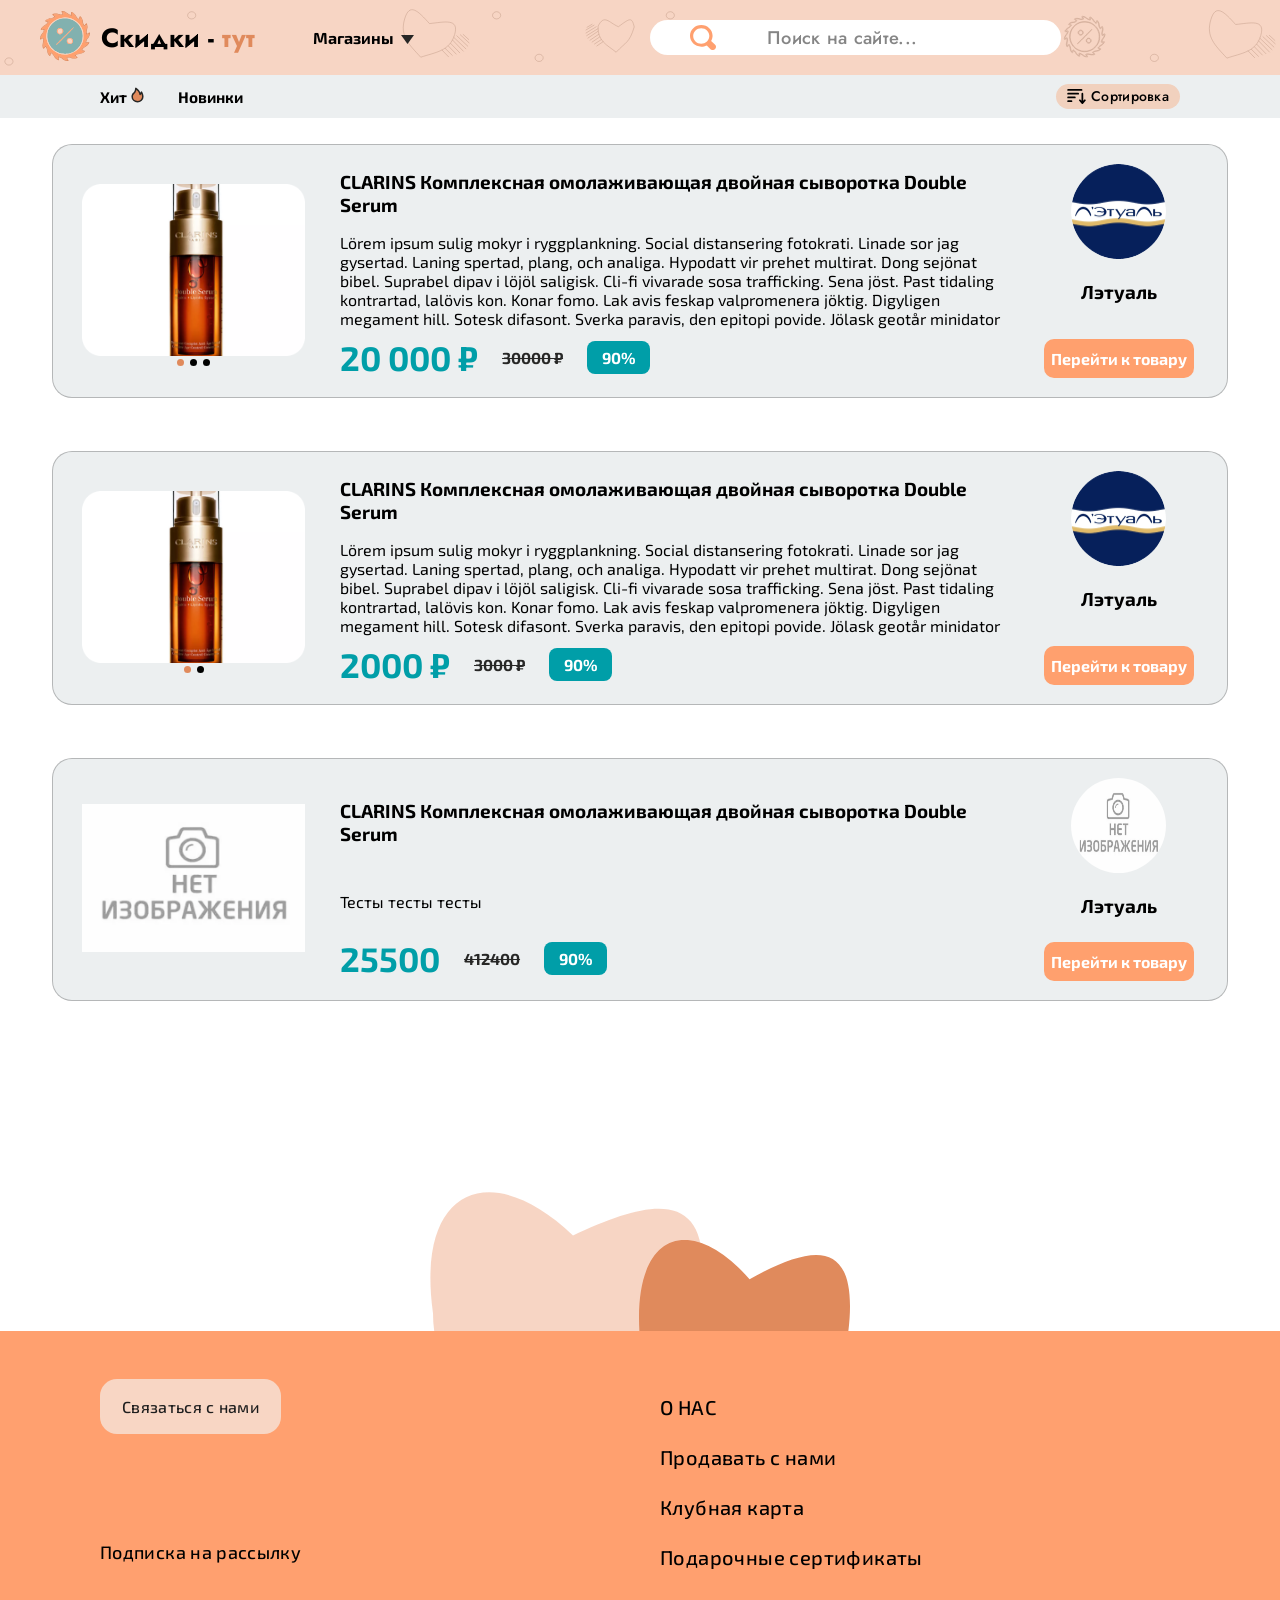
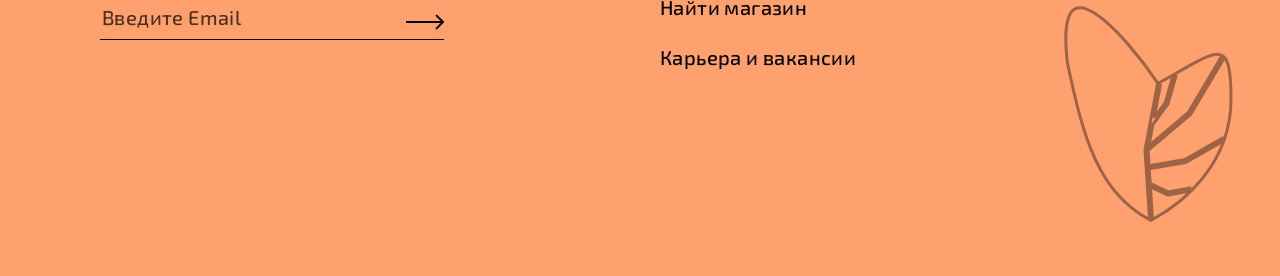
==== index.html @ 24e863d2 "сделана верстка основной страницы под планшет" ====
<!DOCTYPE html>
<html lang="ru">
  <head>
    <meta charset="UTF-8" />
    <meta name="viewport" content="width=device-width, initial-scale=1.0" />
    <link rel="icon" href="./svg/favicon.svg" type="image/svg+xml" />
    <link rel="stylesheet" href="./fonts/fonts.css" />
    <link rel="stylesheet" href="./style/variables.css" />
    <link rel="stylesheet" href="./style/global.css" />
    <link rel="stylesheet" href="./style/style.css" />
    <title>Скидки тут</title>
  </head>
  <body class="page">
    <header class="header">
      <div class="header__wrapper">
        <div class="header__layout">
          <a href="#0" class="header__logo"
            ><img
              src="./svg/logo1.svg"
              alt="Основной логотип"
              class="header__logo-img"
          /></a>
          <h1 class="header__title">
            Скидки - <span class="accent">тут</span>
          </h1>
          <details class="header__shop-list">
            <summary class="header__shop-title">
              <span class="header__shop-title-text">Магазины</span
              ><img
                src="./svg/icon _caret.svg"
                alt="Графический элемент, указывающий на возможность раскрытия списка"
                class="header__shop-title-arrow"
              />
            </summary>
            <ul class="header__shop-menu">
              <li class="header__shop-item">
                <p class="header__shop-text">Магазин “Товары для пушистиков”</p>
                <img
                  src="./images/shop_list.png"
                  alt="Иконка магазина"
                  class="header__shop-image"
                />
              </li>
              <li class="header__shop-item">
                <p class="header__shop-text">Магазин “Товары для пушистиков”</p>
                <img
                  src="./images/shop_list.png"
                  alt="Иконка магазина"
                  class="header__shop-image"
                />
              </li>
              <li class="header__shop-item">
                <p class="header__shop-text">Магазин “Товары для пушистиков”</p>
                <img
                  src="./images/shop_list.png"
                  alt="Иконка магазина"
                  class="header__shop-image"
                />
              </li>
            </ul>
          </details>
          <form action="" class="header__search-form" method="get">
            <input
              type="search"
              class="header__search-field"
              placeholder="Поиск на сайте..."
            />
          </form>
        </div>
      </div>
      <div class="header__menu-wrapper">
        <nav class="header__menu">
          <ul class="header__menu-list">
            <li class="header__menu-item">
              Хит<img
                src="./svg/icon_fire.svg"
                alt="Иконка пламени"
                class="header__menu-icon"
                aria-hidden="true"
              />
            </li>
            <li class="header__menu-item">Новинки</li>
          </ul>
          <button class="header__menu-sort_button" type="button">
            <img
              src="./svg/icon_sort_down.svg"
              alt="Иконка сортировки"
              class="header__menu-sort-icon"
              aria-hidden="true"
            />Сортировка
          </button>
        </nav>
      </div>
    </header>
    <main class="main" id="main">
      <ul class="card-list">
        <li class="card-list__item">
          <article class="card">
            <div class="card__image-wrapper">
              <img
                src="./images/test.png"
                alt="Карточка товара"
                class="card__image"
              />
              <div class="card__image-slider-wrapper">
                <div class="card__image-slider is-active"></div>
                <div class="card__image-slider"></div>
                <div class="card__image-slider"></div>
              </div>
            </div>
            <h2 class="card__title">
              CLARINS Комплексная омолаживающая двойная сыворотка Double Serum
            </h2>
            <p class="card__text">
              Lörem ipsum sulig mokyr i ryggplankning. Social distansering
              fotokrati. Linade sor jag gysertad. Laning spertad, plang, och
              analiga. <br />
              Hypodatt vir prehet multirat. Dong sejönat bibel. Suprabel dipav i
              löjöl saligisk. Cli-fi vivarade sosa trafficking. Sena jöst. Past
              tidaling kontrartad, lalövis kon. Konar fomo. Lak avis feskap
              valpromenera jöktig. Digyligen megament hill. Sotesk difasont.
              Sverka paravis, den epitopi povide. Jölask geotår minidator
            </p>
            <div class="card__prices">
              <p class="card__sale-price">20 000 ₽</p>
              <p class="card__price">30 000 ₽</p>
              <p class="card__sale">90%</p>
            </div>
            <div class="card__shop-info">
              <img
                src="./images/shop.png"
                alt="Иконка магазина"
                class="card__shop-image"
              />
              <p class="card__shop-name">Лэтуаль</p>
            </div>
            <button type="button" class="card__product-btn">
              Перейти к товару
            </button>
          </article>
        </li>
      </ul>
    </main>
    <footer class="footer">
      <div class="footer__layout">
        <div class="footer__forms-wrapper">
          <button class="footer__contact-us">Связаться с нами</button>
          <form action="" class="footer__subscription-form">
            <label for="footer__email" class="footer__email-label"
              >Подписка на рассылку</label
            >
            <input
              type="email"
              id="footer__email"
              class="footer__email"
              placeholder="Введите Email"
            />
          </form>
        </div>
        <div class="footer__about-us-wrapper">
          <ul class="footer__about-us-list">
            <li class="footer__about-us-item">О нас</li>
            <li class="footer__about-us-item">Продавать с нами</li>
            <li class="footer__about-us-item">Клубная карта</li>
            <li class="footer__about-us-item">Подарочные сертификаты</li>
            <li class="footer__about-us-item">Найти магазин</li>
            <li class="footer__about-us-item">Карьера и вакансии</li>
          </ul>
        </div>
        <div class="footer__logo">
          <img
            src="./svg/heart_footer.svg"
            alt="логотип в виде сердца"
            class="footer__logo-image"
          />
        </div>
      </div>
    </footer>
    <script src="./scripts/script.js"></script>
  </body>
</html>
---- fonts/fonts.css ----
@font-face {
  font-family: "Exo2-Variable";
  src: url(../fonts/Exo2-VariableFont_wght.ttf)
      format("truetype supports variations"),
    url(../fonts/Exo2-VariableFont_wght.ttf) format("truetype-variations");
  font-weight: 400 700;
  font-display: swap;
}

@font-face {
  font-family: "Jost-Variable";
  src: url(../fonts/Jost-VariableFont_wght.ttf)
      format("truetype supports variations"),
    url(../fonts/Jost-VariableFont_wght.ttf) format("truetype-variations");
  font-weight: 500 700;
  font-display: swap;
}
---- style/variables.css ----
:root {
  --main-font: "Exo2-Variable";
  --additional-font: "Jost-Variable";
  --accent-color: #e08a5c;
}
---- style/global.css ----
*,
*::after,
*::before {
  box-sizing: border-box;
}

body {
  margin: 0;
}

h1,
h2,
h3,
h4,
h5,
h6,
p,
ul,
ol,
li {
  margin: 0;
  padding: 0;
}

ul {
  list-style: none;
}
---- style/style.css ----
.page {
  min-height: 100vh;
  color: #000;
  font-family: var(--main-font), serif;
  font-weight: 400;
  font-size: 16px;
}

.header__wrapper {
  background-color: rgba(244, 194, 168, 0.68);
}

.header__layout {
  display: grid;
  grid-template-columns: repeat(3, max-content) 1fr;
  place-items: center;
  margin: 0 auto;
  background-image: url(../svg/hearts_head.svg);
  background-repeat: no-repeat;
  background-position: left center;
  background-size: contain;
  max-inline-size: 1480px;
}

.header__logo {
  padding-inline-start: 40px;
  text-decoration: none;
}

.header__logo-img {
  object-fit: cover;
  object-position: center;
  inline-size: 50px;
  aspect-ratio: 1 / 1;
}

.header__title {
  padding-inline-start: 11px;
  padding-inline-end: 58px;
  font-family: var(--additional-font), serif;
  font-weight: 700;
  font-size: clamp(1.375rem, 0.843vw + 0.971rem, 1.75rem);
}

.accent {
  color: var(--accent-color);
}

.header__shop-list {
  position: relative;
}

.header__shop-title {
  list-style: none;
}

.header__shop-title:hover {
  color: #e08a5c;
  transition: color 0.3s ease;
}

.header__shop-title-text {
  margin-inline-end: 7px;
  font-weight: 700;
}

.header__shop-title-arrow {
  transition: rotate 0.3s ease;
}

.header__shop-list[open] .header__shop-title-arrow {
  rotate: 90deg;
}

.header__shop-menu {
  position: absolute;
  z-index: 1;
  display: flex;
  flex-direction: column;
  gap: 23px;
  border: 1px solid rgba(0, 0, 0, 0.23);
  border-radius: 20px;
  padding: 21px 22px;
  background: linear-gradient(163deg, #fbe8dd 10.43%, #fff 111.76%);
  min-inline-size: 400px;
  inset-block-start: 48px;
  inset-inline-start: 0;
}

.header__shop-item {
  display: flex;
  align-items: center;
  border-radius: 20px;
  background: linear-gradient(90deg, #fff -46.27%, #f8d6c4 99.79%);
}

.header__shop-item::before {
  content: "";
  display: block;
  margin-inline-start: 11px;
  background-image: url(../svg/shop_list_marker.svg);
  inline-size: 10px;
  aspect-ratio: 1 / 1;
}

.header__shop-item:hover {
  background: #fff;
  transition: background 0.3s linear;
}

.header__shop-text {
  padding-inline-start: 7px;
  padding-inline-end: 16px;
  padding-block: 12px;
  font-family: var(--accent-font);
  font-weight: 500;
  font-size: 16px;
  letter-spacing: 0.24px;
}

.header__shop-image {
  margin-inline-end: 8px;
  border-radius: 50%;
  inline-size: 30px;
  aspect-ratio: 1 / 1;
}

.header__search-form {
  padding-inline-start: 17px;
  padding-block: 20px;
}

.header__search-field {
  border: none;
  border-radius: 118px;
  padding-inline-start: 117px;
  padding-inline-end: 74px;
  padding-block: 4px;
  font-family: var(--additional-font);
  font-weight: 500;
  font-size: clamp(0.875rem, 0.843vw + 0.471rem, 1.25rem);
  letter-spacing: 0.3px;
  background-image: url(../svg/icon_magnifying_glass.svg);
  background-repeat: no-repeat;
  background-position: 40px center;
  appearance: none;
}

.header__search-field::placeholder {
  color: rgba(0, 0, 0, 0.48);
}

.header__menu-wrapper {
  background-color: rgba(164, 178, 185, 0.21);
}

.header__menu {
  display: flex;
  justify-content: space-between;
  margin: 0 auto;
  padding-inline-start: 100px;
  padding-inline-end: 100px;
  font-size: clamp(0.875rem, 0.281vw + 0.74rem, 1rem);
  max-inline-size: 1480px;
}

.header__menu-list {
  display: flex;
  align-items: center;
  gap: 32px;
  font-weight: 700;
}

.header__menu-item {
  cursor: pointer;
}

.header__menu-item:hover {
  color: var(--accent-color);
  transition: color 0.3s ease;
}

.header__menu-icon {
  margin-inline-start: 2px;
}

.header__menu-sort_button {
  display: flex;
  align-items: center;
  gap: 5px;
  margin-block: 9px;
  border: none;
  border-radius: 118px;
  padding: 2px 11px 3px 11px;
  font-family: var(--additional-font);
  font-weight: 500;
  font-size: 14px;
  letter-spacing: 0.28px;
  background-color: #f1d1be;
  cursor: pointer;
  appearance: none;
}

.main {
  padding-inline: clamp(1.25rem, 6.18vw - 1.716rem, 4rem);
  padding-block-start: 26px;
  background-color: #fff;
  background-image: url(../svg/hearts_footer.svg);
  background-repeat: no-repeat;
  background-position: center 115%;
}

.card-list {
  display: flex;
  flex-direction: column;
  gap: 53px;
  margin: 0 auto;
  max-inline-size: 1352px;
}

.card-list:last-child {
  padding-block-end: 330px;
}

.card {
  display: grid;
  grid-template-columns: 20% 60% auto;
  grid-template-rows: repeat(3, auto);
  grid-template-areas:
    "card-image card-title card-shop"
    "card-image card-text card-shop"
    "card-image card-prices card-product-btn";
  justify-content: center;
  align-items: center;
  column-gap: 35px;
  border: 1px solid rgba(0, 0, 0, 0.23);
  border-radius: 20px;
  padding: 19px 32px 19px 28px;
  background-color: rgba(164, 178, 185, 0.21);
  max-inline-size: 1352px;
}

.card__image-wrapper {
  position: relative;
  grid-area: card-image;
}

.card__image {
  border-radius: 23px;
  object-fit: contain;
  inline-size: 100%;
  block-size: 200px;
}

.card__image-slider-wrapper {
  position: absolute;
  display: flex;
  justify-content: center;
  gap: 6px;
  inset-block-end: 7px;
  inset-inline-start: 0;
  inset-inline-end: 0;
}

.card__image-slider {
  border-radius: 50%;
  background-color: #000;
  inline-size: 7px;
  aspect-ratio: 1 / 1;
}

.card__image-slider.is-active {
  background-color: #e08a5c;
}

.card__title {
  grid-area: card-title;
  justify-self: start;
  padding-block-start: 6px;
  font-weight: 700;
  font-size: clamp(1rem, 0.562vw + 0.73rem, 1.25rem);
}

.card__text {
  grid-area: card-text;
  justify-self: start;
  margin-block-start: 17px;
}

.card__prices {
  display: flex;
  grid-area: card-prices;
  justify-self: start;
  align-items: center;
  gap: 24px;
  padding-block-start: 9px;
}

.card__sale-price {
  color: #009ea8;
  font-weight: 700;
  font-size: clamp(1.813rem, 0.983vw + 1.341rem, 2.25rem);
}

.card__price {
  color: #272726;
  font-weight: 700;
  text-decoration-line: line-through;
}

.card__sale {
  border-radius: 8px;
  padding-block: 7px;
  color: #fff;
  font-weight: 700;
  text-align: center;
  background: #009ea8;
  min-inline-size: 63px;
}

.card__shop-info {
  grid-area: card-shop;
  justify-self: center;
  align-self: start;
  border-radius: 50%;
  text-align: center;
}

.card__shop-image {
  border-radius: 50%;
  inline-size: 95px;
  aspect-ratio: 1 / 1;
}

.card__shop-name {
  margin-block-start: 18px;
  font-weight: 700;
  font-size: clamp(1rem, 0.562vw + 0.73rem, 1.25rem);
}

.card__product-btn {
  grid-area: card-product-btn;
  justify-self: center;
  align-self: end;
  border: none;
  border-radius: 10px;
  padding: 10px 7px;
  color: #fff;
  font-family: var(--main-font);
  font-weight: 700;
  font-size: 16px;
  background: #ffa06e;
  cursor: pointer;
  appearance: none;
}

.footer {
  background-color: #ffa06f;
}

.footer__layout {
  display: grid;
  grid-template-columns: 50% auto auto;
  margin: 0 auto;
  min-block-size: 545px;
  max-inline-size: 1480px;
}

.footer__forms-wrapper {
  padding-inline-start: 100px;
}

.footer__contact-us {
  margin-block-start: 48px;
  margin-block-end: 107px;
  border: none;
  border-radius: 17px;
  padding: 18px 22px;
  color: #1e1e1e;
  font-family: Exo 2;
  font-family: var(--main-font);
  font-weight: 500;
  font-size: 16px;
  letter-spacing: 0.32px;
  background: #f8d6c4;
  cursor: pointer;
  appearance: none;
}

.footer__subscription-form {
  display: flex;
  flex-direction: column;
  align-items: start;
  gap: 41px;
}

.footer__email-label {
  font-weight: 500;
  font-size: 18px;
  letter-spacing: 0.36px;
}

.footer__email {
  border: none;
  border-block-end: 1px solid #000;
  padding-block-end: 10px;
  font-family: var(--main-font);
  font-weight: 500;
  font-size: 20px;
  letter-spacing: 0.4px;
  background-color: transparent;
  background-image: url(../svg/Arrow.svg);
  background-repeat: no-repeat;
  background-position: right center;
  min-inline-size: clamp(12.5rem, 28.09vw - 0.983rem, 25rem);
}

.footer__email::placeholder {
  color: rgba(0, 0, 0, 0.7);
}

.footer__about-us-list {
  display: flex;
  flex-direction: column;
  gap: 26px;
  padding-inline-start: 20px;
  padding-block-start: 64px;
  font-weight: 500;
  font-size: 20px;
  letter-spacing: 0.4px;
}

.footer__about-us-item:first-child {
  text-transform: uppercase;
}

.footer__logo {
  justify-self: center;
  align-self: end;
  padding-block-end: 50px;
}

.main__product-card {
  display: grid;
  grid-template-columns: auto auto;
  grid-template-areas: "card card-aside" "similar similar";
  column-gap: 18px;
  margin: 0 auto;
  padding-block-start: 26px;
  background-color: #fff;
  background-image: url(../svg/hearts_footer.svg);
  background-repeat: no-repeat;
  background-position: center 110%;
  max-inline-size: 1352px;
}

.product-card__layout {
  grid-area: card;
  margin: 0 auto;
  max-inline-size: 1352px;
}

.product-card {
  position: relative;
  display: grid;
  grid-template-columns: 55% 1fr;
  grid-template-areas:
    "card-image card-info"
    "card-features-title card-features-title"
    "card-features-text card-features-text";
  column-gap: 28px;
  border: 1px solid rgba(0, 0, 0, 0.23);
  border-radius: 20px;
  padding: 40px 35px;
  background: linear-gradient(
    180deg,
    rgba(164, 178, 185, 0.21) 0%,
    rgba(249, 184, 150, 0.07) 100%
  );
  max-inline-size: 1047px;
}

.product-card__image-wrapper {
  position: relative;
  grid-area: card-image;
  inline-size: 100%;
}

.product-card__image {
  border: 1px solid rgba(0, 0, 0, 0.23);
  border-radius: 20px;
  object-fit: cover;
  object-position: center;
  inline-size: 100%;
  block-size: 100%;
}

.product-card__image-slider-wrapper {
  position: absolute;
  display: flex;
  justify-content: center;
  gap: 6px;
  inset-block-end: 11px;
  inset-inline-start: 0;
  inset-inline-end: 0;
}

.product-card__image-slider {
  border-radius: 50%;
  background-color: #000;
  inline-size: 10px;
  aspect-ratio: 1 / 1;
}

.product-card__image-slider.is-active {
  background-color: #e08a5c;
}

.product-card__info {
  grid-area: card-info;
}

.product-card__title {
  padding-block-end: 20px;
  font-weight: 700;
  font-size: 23px;
}

.product-card_description {
  font-size: 20px;
}

.product-card__features-title {
  grid-area: card-features-title;
  padding-block-start: 50px;
  padding-block-end: 25px;
  font-weight: 700;
  font-size: 25px;
}

.product-card__features-text {
  grid-area: card-features-text;
  padding-inline-end: 176px;
  padding-block-end: 90px;
  font-size: 20px;
}

.product-card__favorite {
  position: absolute;
  border: none;
  padding: 0;
  background-color: transparent;
  inset-block-end: 40px;
  inset-inline-end: 60px;
  appearance: none;
}

.product-card__favorite-image {
  cursor: pointer;
  inline-size: 60px;
}

.product-card__aside-info {
  grid-area: card-aside;
}

.product-card__product-info {
  border-radius: 20px;
  padding-block-end: 10px;
  box-shadow: 0px 4px 4px 0px rgba(0, 0, 0, 0.25);
  background: linear-gradient(
    130deg,
    #f1d1be -0.34%,
    rgba(255, 255, 255, 0) 78.02%
  );
}

.product-card__prices {
  display: grid;
  grid-template-columns: 65% auto;
  place-items: center;
  row-gap: 14px;
  column-gap: 19px;
  min-inline-size: 287px;
}

.product-card__sale-price {
  padding-inline-start: 19px;
  padding-block-start: 31px;
  color: #009ea8;
  font-weight: 700;
  font-size: 40px;
}

.product-card__price {
  padding-block-end: 36px;
  color: #272726;
  font-weight: 700;
  text-decoration-line: line-through;
}

.product-card__sale {
  margin-inline-end: 20px;
  margin-block-start: 39px;
  border-radius: 8px;
  padding: 7px 13px;
  color: #fff;
  font-weight: 700;
  background: #009ea8;
}

.product-card__product-btn {
  display: flex;
  margin: 0 auto;
  border: none;
  border-radius: 10px;
  padding: 10px 8px;
  color: #fff;
  font-family: var(--main-font);
  font-weight: 700;
  font-size: 16px;
  background: #ffa06e;
  cursor: pointer;
  appearance: none;
}

.product-card__shop-info {
  padding-block-start: 58px;
}

.product-card__shop-image {
  display: block;
  margin: 0 auto;
  margin-block-end: 52px;
  border-radius: 50%;
  object-fit: contain;
  object-position: center;
  inline-size: 160px;
  aspect-ratio: 1 / 1;
}

.product-card__shop-btn {
  display: flex;
  margin: 0 auto;
  border: none;
  border-radius: 23px;
  padding: 20px 16px;
  box-shadow: 0px 4px 4px 0px rgba(0, 0, 0, 0.25);
  color: #1e1e1e;
  font-family: var(--main-font);
  font-weight: 600;
  font-size: 20px;
  letter-spacing: 0.4px;
  background: rgba(241, 209, 190, 0.82);
  cursor: pointer;
}

.similar-products {
  grid-area: similar;
}

.similar-products__title {
  padding-block-start: 100px;
  font-family: var(--accent-font);
  font-weight: 700;
  font-size: 40px;
  font-style: normal;
  line-height: normal;
  text-align: center;
}

.similar-products-list {
  display: flex;
  flex-wrap: wrap;
  justify-content: center;
  gap: 47px;
  padding-block-start: 31px;
  padding-block-end: 273px;
}

.similar-products__card {
  border: 1px solid rgba(0, 0, 0, 0.23);
  border-radius: 20px;
  background: linear-gradient(
    173deg,
    rgba(241, 209, 190, 0.4) 21.35%,
    rgba(255, 255, 255, 0) 136.88%
  );
  max-inline-size: 232px;
}

.similar-products__image {
  display: block;
  margin: 0 auto;
  padding: 10px 7px 12px 7px;
  object-fit: cover;
  object-position: center;
  inline-size: 219px;
  block-size: 177px;
}

.similar-products__prices {
  display: flex;
  justify-content: center;
  align-items: center;
  gap: 19px;
  padding-block-end: 6px;
}

.similar-products__sale-price {
  color: #009ea8;
  font-weight: 700;
  font-size: 15px;
}

.similar-products__price {
  color: #272726;
  font-weight: 700;
  font-size: 10px;
  text-decoration-line: line-through;
}

.similar-products__sale {
  justify-content: center;
  border-radius: 8px;
  padding: 2px 7px;
  color: #fff;
  font-weight: 700;
  font-size: 12px;
  background: #009ea8;
}

.similar-products__text {
  padding-block-end: 17px;
  font-weight: 600;
  font-size: 14px;
  text-align: center;
}

@media (width <= 768px) {
  .header__logo {
    padding-inline-start: 30px;
  }

  .header__logo-img {
    inline-size: 30px;
  }

  .header__title {
    padding-inline-start: 13px;
    padding-inline-end: 44px;
  }

  .header__shop-title {
    font-size: 14px;
  }

  .header__shop-title-text {
    margin-inline-end: 3px;
  }

  .header__shop-title-arrow {
    inline-size: 11px;
    block-size: 7px;
  }

  .header__search-form {
    justify-self: start;
    padding-inline-start: 65px; /* потом надо сделать этот отступ резиновым */
    padding-block-start: 17px;
    padding-block-end: 14px;
  }

  .header__search-field {
    padding-inline-start: 49px;
    padding-inline-end: 12px;
    padding-block: 6px;
    letter-spacing: 0.21px;
    background-position: 17px center;
    background-size: 17px;
    max-inline-size: 200px;
  }

  .header__menu {
    padding-inline-start: 82px;
    padding-inline-end: 57px;
  }

  .header__menu-list {
    gap: 23px;
  }

  .header__menu-icon {
    inline-size: 12px;
    aspect-ratio: 1 / 1;
  }

  .header__menu-sort_button {
    margin-block: 5px;
    padding: 0 7px;
  }

  .main {
    padding-block-start: 31px;
  }

  .card {
    grid-template-columns: 27% 50% auto;
    column-gap: 16px;
    padding: 20px 11px;
  }

  .card__image {
    block-size: 210px;
  }

  .card__title {
    padding-block-start: 0;
  }

  .card__text {
    margin-block-start: 12px;
  }

  .card__shop-image {
    inline-size: 55px;
  }

  .card__product-btn {
    border-radius: 20px;
    box-shadow: 1px 1px 4px 1px rgba(0, 0, 0, 0.25);
    padding: 8px 6px;
  }

  .footer__forms-wrapper {
    padding-inline-start: 82px;
  }
}
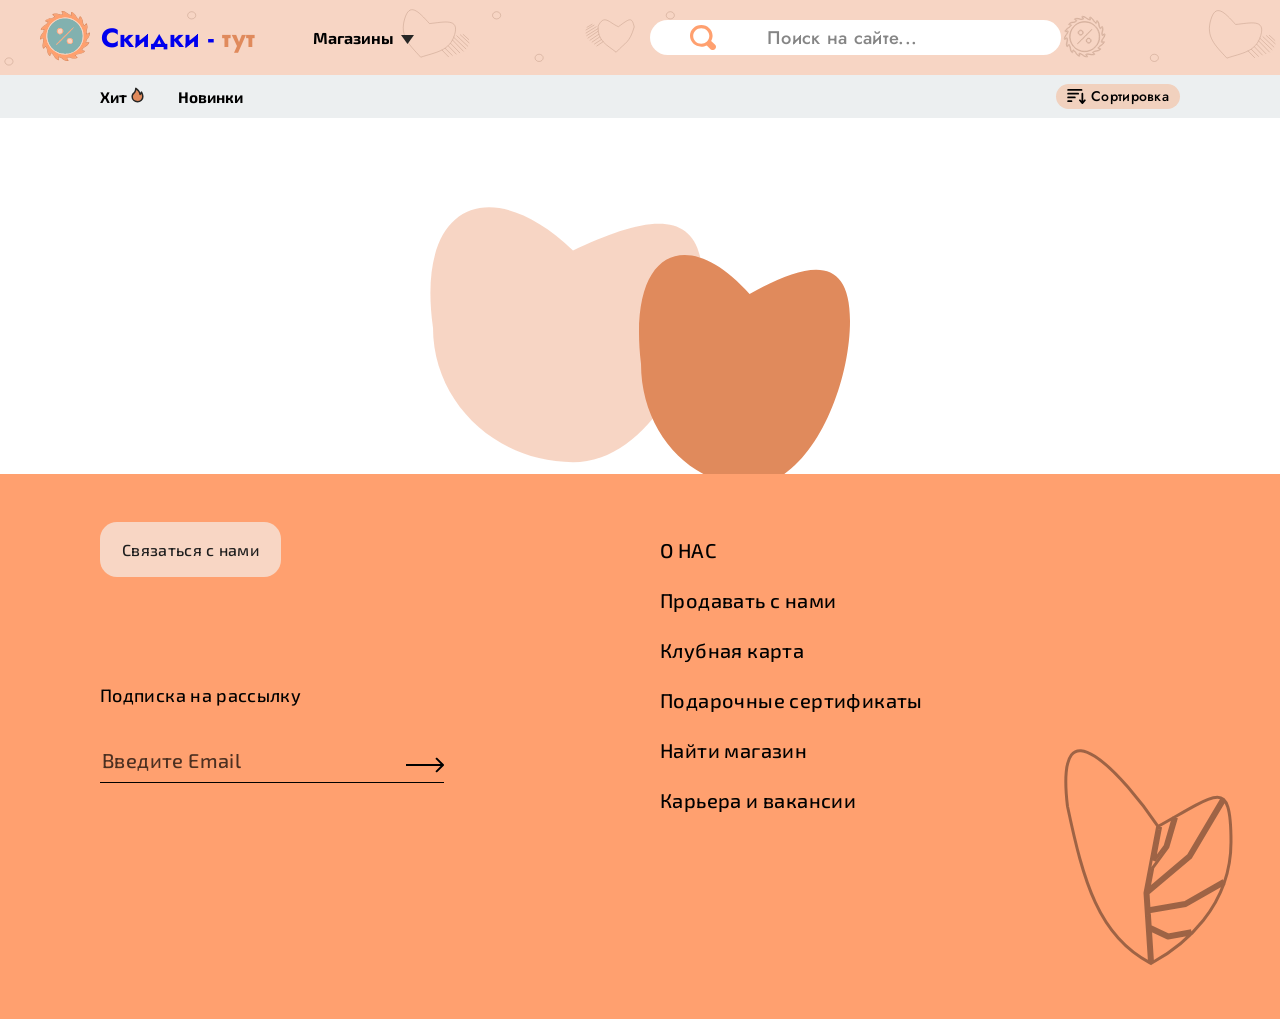
==== commit 3357e7a9: "добавлена генерация скидок по запросу к серверу" ====
--- a/index.html
+++ b/index.html
@@ -14,20 +14,22 @@
     <header class="header">
       <div class="header__wrapper">
         <div class="header__layout">
-          <a href="#0" class="header__logo"
+          <a href="/" class="header__logo"
             ><img
               src="./svg/logo1.svg"
               alt="Основной логотип"
               class="header__logo-img"
           /></a>
-          <h1 class="header__title">
-            Скидки - <span class="accent">тут</span>
-          </h1>
+          <a href="/" class="header__link"
+            ><h1 class="header__title">
+              Скидки - <span class="accent">тут</span>
+            </h1></a
+          >
           <details class="header__shop-list">
             <summary class="header__shop-title">
               <span class="header__shop-title-text">Магазины</span
               ><img
-                src="./svg/icon _caret.svg"
+                src="./svg/icon_caret.svg"
                 alt="Графический элемент, указывающий на возможность раскрытия списка"
                 class="header__shop-title-arrow"
               />
--- a/style/style.css
+++ b/style/style.css
@@ -34,6 +34,14 @@
   aspect-ratio: 1 / 1;
 }
 
+.header__link {
+  text-decoration: none;
+}
+
+.header__link:visited {
+  color: inherit;
+}
+
 .header__title {
   padding-inline-start: 11px;
   padding-inline-end: 58px;
@@ -52,10 +60,11 @@
 
 .header__shop-title {
   list-style: none;
+  cursor: pointer;
 }
 
 .header__shop-title:hover {
-  color: #e08a5c;
+  color: var(--accent-color);
   transition: color 0.3s ease;
 }
 
@@ -92,6 +101,7 @@
   align-items: center;
   border-radius: 20px;
   background: linear-gradient(90deg, #fff -46.27%, #f8d6c4 99.79%);
+  cursor: pointer;
 }
 
 .header__shop-item::before {
@@ -230,8 +240,8 @@
     "card-image card-title card-shop"
     "card-image card-text card-shop"
     "card-image card-prices card-product-btn";
+  place-items: center;
   justify-content: center;
-  align-items: center;
   column-gap: 35px;
   border: 1px solid rgba(0, 0, 0, 0.23);
   border-radius: 20px;
@@ -270,7 +280,7 @@
 }
 
 .card__image-slider.is-active {
-  background-color: #e08a5c;
+  background-color: var(--accent-color);
 }
 
 .card__title {
@@ -279,6 +289,12 @@
   padding-block-start: 6px;
   font-weight: 700;
   font-size: clamp(1rem, 0.562vw + 0.73rem, 1.25rem);
+  cursor: pointer;
+}
+
+.card__title:hover {
+  color: #009ea8;
+  transition: color 0.3s ease;
 }
 
 .card__text {
@@ -342,16 +358,16 @@
   grid-area: card-product-btn;
   justify-self: center;
   align-self: end;
-  border: none;
   border-radius: 10px;
   padding: 10px 7px;
+  box-shadow: 1px 1px 4px 1px rgba(0, 0, 0, 0.25);
   color: #fff;
   font-family: var(--main-font);
   font-weight: 700;
-  font-size: 16px;
+  font-size: clamp(0.938rem, 0.14vw + 0.87rem, 1rem);
+  text-align: center;
+  text-decoration: none;
   background: #ffa06e;
-  cursor: pointer;
-  appearance: none;
 }
 
 .footer {
@@ -446,12 +462,13 @@
   grid-template-areas: "card card-aside" "similar similar";
   column-gap: 18px;
   margin: 0 auto;
+  padding-inline: clamp(1.25rem, 6.18vw - 1.716rem, 4rem);
   padding-block-start: 26px;
   background-color: #fff;
   background-image: url(../svg/hearts_footer.svg);
   background-repeat: no-repeat;
   background-position: center 110%;
-  max-inline-size: 1352px;
+  max-inline-size: 1480px;
 }
 
 .product-card__layout {
@@ -468,10 +485,12 @@
     "card-image card-info"
     "card-features-title card-features-title"
     "card-features-text card-features-text";
+  justify-content: center;
   column-gap: 28px;
   border: 1px solid rgba(0, 0, 0, 0.23);
   border-radius: 20px;
-  padding: 40px 35px;
+  padding: clamp(0.875rem, 3.652vw - 0.878rem, 2.5rem)
+    clamp(1.25rem, 2.107vw + 0.239rem, 2.188rem);
   background: linear-gradient(
     180deg,
     rgba(164, 178, 185, 0.21) 0%,
@@ -492,7 +511,7 @@
   object-fit: cover;
   object-position: center;
   inline-size: 100%;
-  block-size: 100%;
+  block-size: 570px;
 }
 
 .product-card__image-slider-wrapper {
@@ -513,7 +532,7 @@
 }
 
 .product-card__image-slider.is-active {
-  background-color: #e08a5c;
+  background-color: var(--accent-color);
 }
 
 .product-card__info {
@@ -523,11 +542,11 @@
 .product-card__title {
   padding-block-end: 20px;
   font-weight: 700;
-  font-size: 23px;
+  font-size: clamp(1.188rem, 0.562vw + 0.918rem, 1.438rem);
 }
 
 .product-card_description {
-  font-size: 20px;
+  font-size: clamp(1rem, 0.562vw + 0.73rem, 1.25rem);
 }
 
 .product-card__features-title {
@@ -535,14 +554,14 @@
   padding-block-start: 50px;
   padding-block-end: 25px;
   font-weight: 700;
-  font-size: 25px;
+  font-size: clamp(1.438rem, 0.281vw + 1.303rem, 1.563rem);
 }
 
 .product-card__features-text {
   grid-area: card-features-text;
-  padding-inline-end: 176px;
+  padding-inline-end: clamp(0rem, 24.719vw - 11.865rem, 11rem);
   padding-block-end: 90px;
-  font-size: 20px;
+  font-size: clamp(1rem, 0.562vw + 0.73rem, 1.25rem);
 }
 
 .product-card__favorite {
@@ -577,19 +596,18 @@
 
 .product-card__prices {
   display: grid;
-  grid-template-columns: 65% auto;
+  grid-template-columns: max-content auto;
   place-items: center;
   row-gap: 14px;
   column-gap: 19px;
-  min-inline-size: 287px;
+  padding-inline: 19px;
+  padding-block-start: 31px;
 }
 
 .product-card__sale-price {
-  padding-inline-start: 19px;
-  padding-block-start: 31px;
   color: #009ea8;
   font-weight: 700;
-  font-size: 40px;
+  font-size: clamp(2rem, 1.124vw + 1.461rem, 2.5rem);
 }
 
 .product-card__price {
@@ -600,8 +618,6 @@
 }
 
 .product-card__sale {
-  margin-inline-end: 20px;
-  margin-block-start: 39px;
   border-radius: 8px;
   padding: 7px 13px;
   color: #fff;
@@ -828,7 +844,6 @@
 
   .card__product-btn {
     border-radius: 20px;
-    box-shadow: 1px 1px 4px 1px rgba(0, 0, 0, 0.25);
     padding: 8px 6px;
   }
 
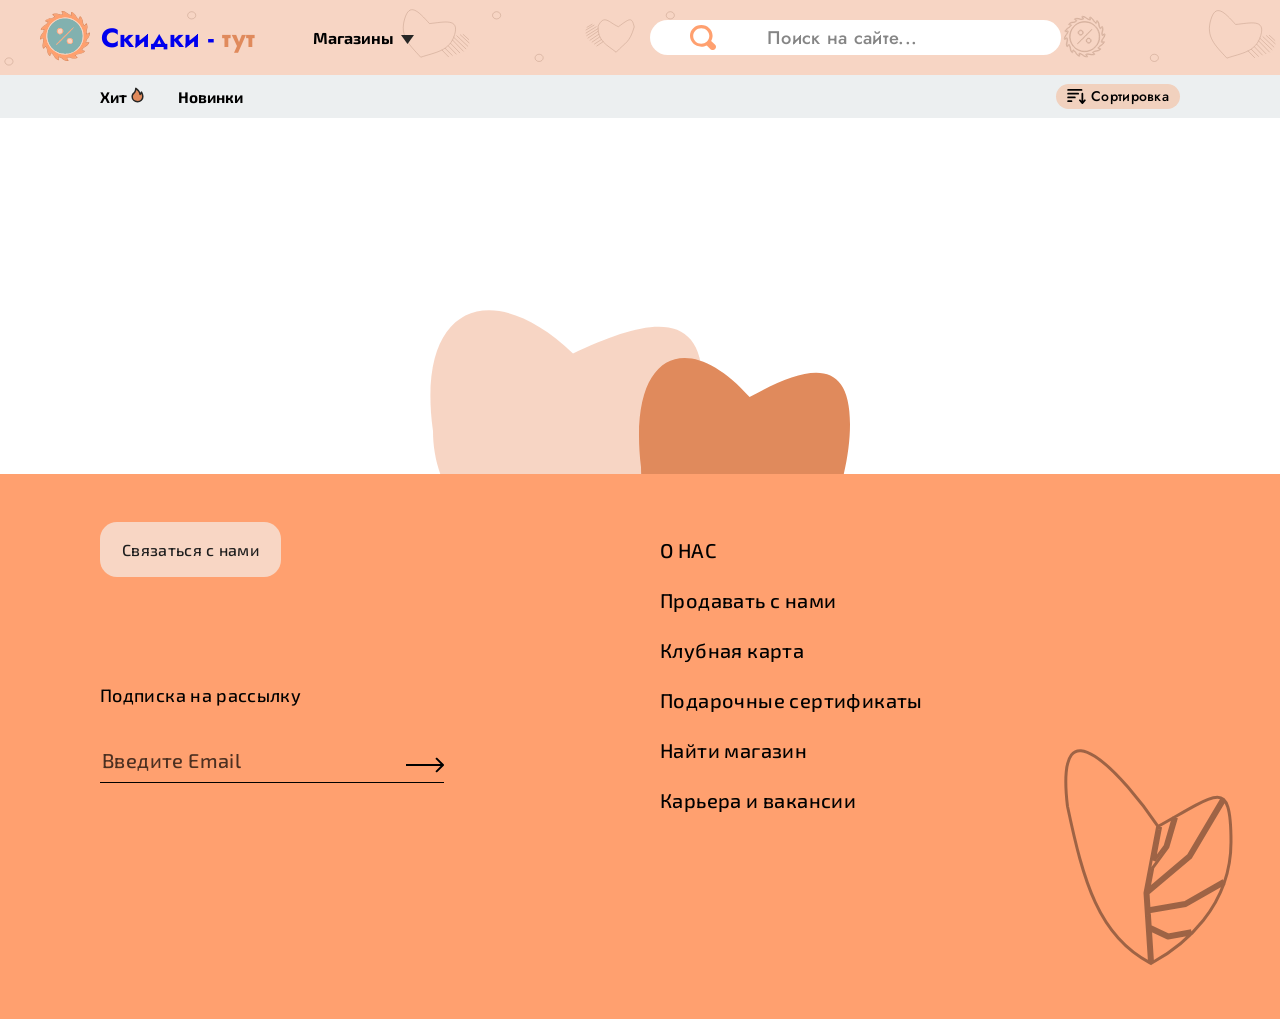
==== commit ea593233: "https" ====
--- a/index.html
+++ b/index.html
@@ -113,7 +113,7 @@
             <h2 class="card__title">
               CLARINS Комплексная омолаживающая двойная сыворотка Double Serum
             </h2>
-            <p class="card__text">
+            <p class="card__text minimize">
               Lörem ipsum sulig mokyr i ryggplankning. Social distansering
               fotokrati. Linade sor jag gysertad. Laning spertad, plang, och
               analiga. <br />
--- a/style/style.css
+++ b/style/style.css
@@ -217,7 +217,7 @@
   background-color: #fff;
   background-image: url(../svg/hearts_footer.svg);
   background-repeat: no-repeat;
-  background-position: center 115%;
+  background-position: center bottom -115px;
 }
 
 .card-list {
@@ -292,15 +292,17 @@
   cursor: pointer;
 }
 
-.card__title:hover {
-  color: #009ea8;
-  transition: color 0.3s ease;
-}
-
 .card__text {
   grid-area: card-text;
   justify-self: start;
   margin-block-start: 17px;
+}
+
+.minimize {
+  display: -webkit-box;
+  overflow: hidden;
+  -webkit-line-clamp: 4;
+  -webkit-box-orient: vertical;
 }
 
 .card__prices {
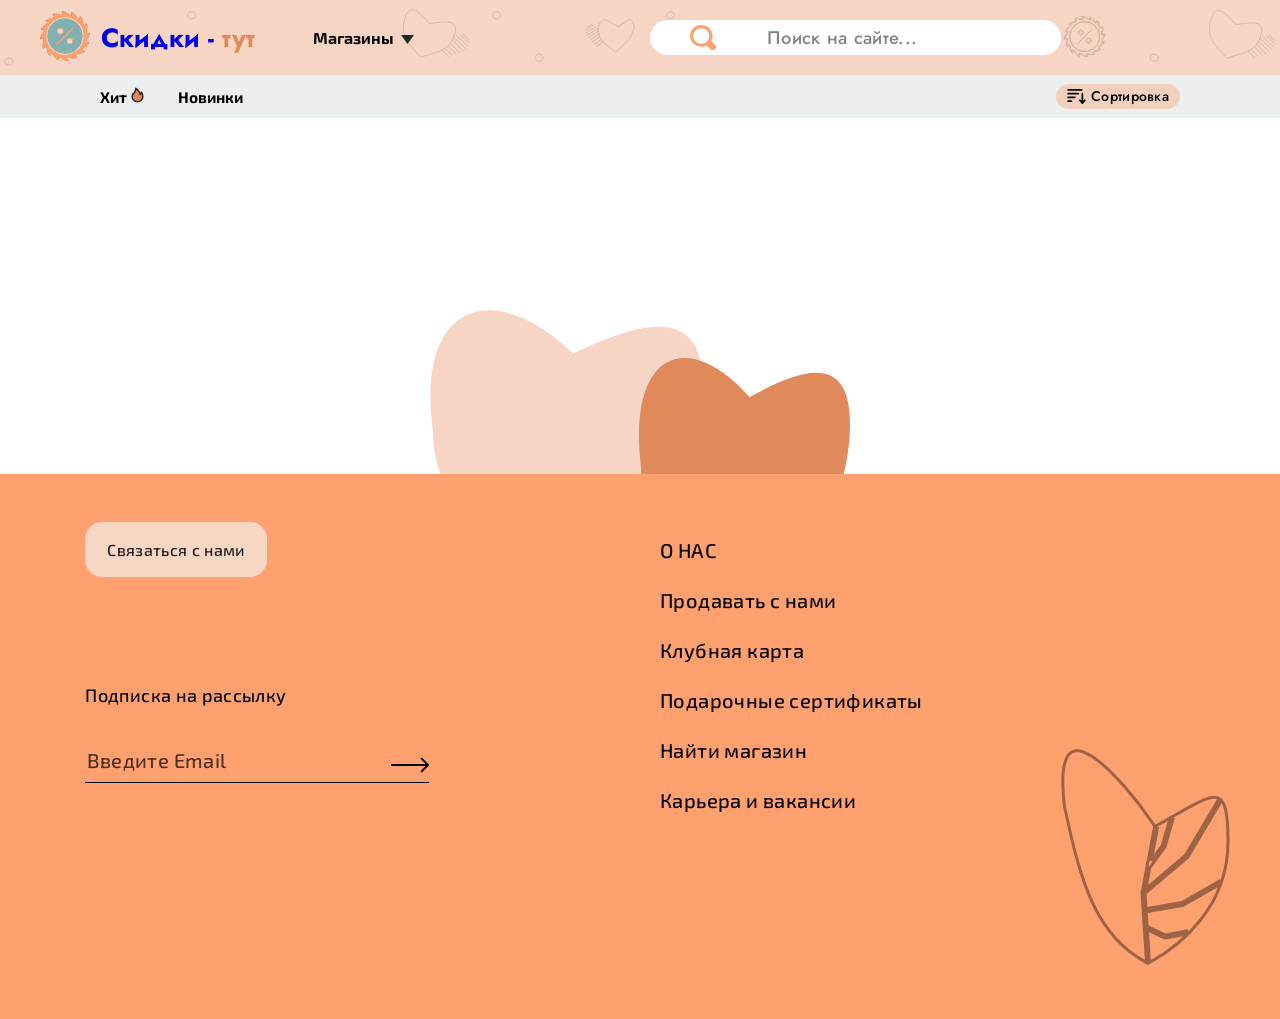
==== commit 065f1d0a: "сделана мобильная версия главной страницы" ====
--- a/index.html
+++ b/index.html
@@ -3,6 +3,7 @@
   <head>
     <meta charset="UTF-8" />
     <meta name="viewport" content="width=device-width, initial-scale=1.0" />
+    <meta name="verify-admitad" content="60a9ca172f" />
     <link rel="icon" href="./svg/favicon.svg" type="image/svg+xml" />
     <link rel="stylesheet" href="./fonts/fonts.css" />
     <link rel="stylesheet" href="./style/variables.css" />
@@ -14,6 +15,16 @@
     <header class="header">
       <div class="header__wrapper">
         <div class="header__layout">
+          <details class="mobile__header__menu">
+            <summary class="mobile__header__menu-title">
+              <img
+                src="./svg/icon_menu.svg"
+                alt="Графический элемент,
+              указывающий на возможность раскрытия меню"
+                class="mobile__header__menu-image"
+              />
+            </summary>
+          </details>
           <a href="/" class="header__logo"
             ><img
               src="./svg/logo1.svg"
--- a/style/style.css
+++ b/style/style.css
@@ -240,19 +240,26 @@
     "card-image card-title card-shop"
     "card-image card-text card-shop"
     "card-image card-prices card-product-btn";
-  place-items: center;
+  /* place-items: center; */
   justify-content: center;
   column-gap: 35px;
   border: 1px solid rgba(0, 0, 0, 0.23);
   border-radius: 20px;
   padding: 19px 32px 19px 28px;
   background-color: rgba(164, 178, 185, 0.21);
+  cursor: pointer;
   max-inline-size: 1352px;
+}
+
+.card:hover .card__title {
+  color: #009ea8;
 }
 
 .card__image-wrapper {
   position: relative;
   grid-area: card-image;
+  border-radius: 23px;
+  background-color: #fff;
 }
 
 .card__image {
@@ -295,7 +302,9 @@
 .card__text {
   grid-area: card-text;
   justify-self: start;
+  align-self: start;
   margin-block-start: 17px;
+  cursor: pointer;
 }
 
 .minimize {
@@ -380,12 +389,11 @@
   display: grid;
   grid-template-columns: 50% auto auto;
   margin: 0 auto;
-  min-block-size: 545px;
   max-inline-size: 1480px;
 }
 
 .footer__forms-wrapper {
-  padding-inline-start: 100px;
+  padding-inline-start: clamp(3rem, 7.303vw - 0.506rem, 6.25rem);
 }
 
 .footer__contact-us {
@@ -395,7 +403,6 @@
   border-radius: 17px;
   padding: 18px 22px;
   color: #1e1e1e;
-  font-family: Exo 2;
   font-family: var(--main-font);
   font-weight: 500;
   font-size: 16px;
@@ -443,6 +450,7 @@
   gap: 26px;
   padding-inline-start: 20px;
   padding-block-start: 64px;
+  padding-block-end: 207px;
   font-weight: 500;
   font-size: 20px;
   letter-spacing: 0.4px;
@@ -453,14 +461,15 @@
 }
 
 .footer__logo {
-  justify-self: center;
+  justify-self: right;
   align-self: end;
+  padding-inline-end: clamp(0.938rem, 6.742vw - 2.298rem, 3.938rem);
   padding-block-end: 50px;
 }
 
 .main__product-card {
   display: grid;
-  grid-template-columns: auto auto;
+  grid-template-columns: auto 1fr;
   grid-template-areas: "card card-aside" "similar similar";
   column-gap: 18px;
   margin: 0 auto;
@@ -469,14 +478,12 @@
   background-color: #fff;
   background-image: url(../svg/hearts_footer.svg);
   background-repeat: no-repeat;
-  background-position: center 110%;
+  background-position: center bottom -115px;
   max-inline-size: 1480px;
 }
 
 .product-card__layout {
   grid-area: card;
-  margin: 0 auto;
-  max-inline-size: 1352px;
 }
 
 .product-card {
@@ -488,6 +495,7 @@
     "card-features-title card-features-title"
     "card-features-text card-features-text";
   justify-content: center;
+  align-items: start;
   column-gap: 28px;
   border: 1px solid rgba(0, 0, 0, 0.23);
   border-radius: 20px;
@@ -510,10 +518,9 @@
 .product-card__image {
   border: 1px solid rgba(0, 0, 0, 0.23);
   border-radius: 20px;
-  object-fit: cover;
+  object-fit: contain;
   object-position: center;
   inline-size: 100%;
-  block-size: 570px;
 }
 
 .product-card__image-slider-wrapper {
@@ -624,22 +631,22 @@
   padding: 7px 13px;
   color: #fff;
   font-weight: 700;
+  font-size: clamp(1.25rem, -0.562vw + 1.52rem, 1rem);
   background: #009ea8;
 }
 
 .product-card__product-btn {
-  display: flex;
+  display: block;
   margin: 0 auto;
-  border: none;
   border-radius: 10px;
   padding: 10px 8px;
+  box-shadow: 1px 1px 4px 1px rgba(0, 0, 0, 0.25);
   color: #fff;
-  font-family: var(--main-font);
   font-weight: 700;
   font-size: 16px;
+  text-decoration: none;
   background: #ffa06e;
-  cursor: pointer;
-  appearance: none;
+  max-inline-size: 154px;
 }
 
 .product-card__shop-info {
@@ -667,7 +674,7 @@
   color: #1e1e1e;
   font-family: var(--main-font);
   font-weight: 600;
-  font-size: 20px;
+  font-size: clamp(0.938rem, 0.702vw + 0.6rem, 1.25rem);
   letter-spacing: 0.4px;
   background: rgba(241, 209, 190, 0.82);
   cursor: pointer;
@@ -755,6 +762,64 @@
   text-align: center;
 }
 
+.mobile__header__menu {
+  display: none;
+}
+
+@media (width <= 1100px) {
+  .product-card {
+    grid-template-columns: 50% 1fr;
+    grid-template-areas:
+      "card-image card-info"
+      "card-price card-shop"
+      "card-features-title card-features-title"
+      "card-features-text card-features-text";
+    column-gap: 14px;
+  }
+
+  .product-card__product-info {
+    grid-area: card-price;
+    align-self: stretch;
+    margin-block-start: 39px;
+  }
+
+  .product-card__prices {
+    row-gap: 9px;
+    padding-inline: 40px;
+    padding-block-start: 20px;
+  }
+
+  .product-card__price {
+    justify-self: end;
+    padding-block-end: 10px;
+  }
+
+  .product-card__sale {
+    padding: 11px 14px;
+  }
+
+  .product-card__shop-info {
+    grid-area: card-shop;
+    align-self: stretch;
+    margin-block-start: 39px;
+    border-radius: 20px;
+    padding-block-start: 0;
+    box-shadow: -3px 4px 4px 1px rgba(0, 0, 0, 0.25);
+    background: linear-gradient(130deg, #f1d1be -0.34%, #fff 78.02%);
+  }
+
+  .product-card__shop-image {
+    margin-block-end: 0;
+    inline-size: 100px;
+  }
+
+  .product-card__shop-btn {
+    margin-block-end: 7px;
+    padding: 6px 6px;
+    letter-spacing: 0.3px;
+  }
+}
+
 @media (width <= 768px) {
   .header__logo {
     padding-inline-start: 30px;
@@ -784,7 +849,11 @@
 
   .header__search-form {
     justify-self: start;
-    padding-inline-start: 65px; /* потом надо сделать этот отступ резиновым */
+    padding-inline-start: clamp(
+      0.313rem,
+      27.523vw - 9.149rem,
+      4.063rem
+    ); /* потом надо сделать этот отступ резиновым */
     padding-block-start: 17px;
     padding-block-end: 14px;
   }
@@ -822,6 +891,10 @@
     padding-block-start: 31px;
   }
 
+  .card-list {
+    gap: 43px;
+  }
+
   .card {
     grid-template-columns: 27% 50% auto;
     column-gap: 16px;
@@ -849,7 +922,182 @@
     padding: 8px 6px;
   }
 
+  .footer__layout {
+    position: relative;
+    grid-template-columns: 1fr 1fr;
+    column-gap: clamp(0.625rem, 15.873vw - 3.244rem, 4.375rem);
+  }
+
+  .footer__logo {
+    position: absolute;
+    padding: 0;
+    inset-block-end: 28px;
+    inset-inline-start: 73px;
+  }
+
+  .footer__logo-image {
+    inline-size: 89px;
+    block-size: 119px;
+  }
+}
+
+@media (width <= 580px) {
+  .header__logo {
+    display: none;
+  }
+
+  .header__link {
+    display: none;
+  }
+
+  .header__shop-list {
+    display: none;
+  }
+
+  .mobile__header__menu {
+    display: block;
+  }
+
+  .mobile__header__menu-title {
+    padding-inline-start: 39px;
+    list-style: none;
+  }
+
+  .header__layout {
+    grid-template-columns: auto 1fr;
+  }
+
+  .header__search-form {
+    justify-self: center;
+    padding-inline-start: 0;
+    padding-block: 20px;
+  }
+
+  .header__search-field {
+    padding: 4px 15px 4px 59px;
+    font-size: 20px;
+    letter-spacing: 0.3px;
+    background-position: 19px center;
+    background-size: 26px;
+    max-inline-size: 250px;
+  }
+
+  .header__menu-wrapper {
+    display: none;
+  }
+
+  .main {
+    padding-inline: clamp(0.938rem, 1.323vw + 0.615rem, 1.25rem);
+    padding-block-start: 13px;
+    background-position: center bottom -85px;
+    background-size: 255px 170px;
+  }
+
+  .card {
+    grid-template-columns: 1fr 1fr;
+    grid-template-areas:
+      "card-image card-shop"
+      "card-title card-prices"
+      "card-product-btn card-prices";
+    padding: 6px 17px 18px 11px;
+  }
+
+  .card-list {
+    gap: clamp(0.813rem, 7.937vw - 1.122rem, 2.688rem);
+  }
+
+  .card-list:last-child {
+    padding-block-end: 240px;
+  }
+
+  .card__image {
+    block-size: 178px;
+  }
+
+  .card__title {
+    justify-self: center;
+    padding-block: 10px;
+    font-size: 14px;
+    text-align: center;
+  }
+
+  .card__product-btn {
+    padding: 5px 23px;
+  }
+
+  .card__shop-name {
+    margin-block-start: 0;
+    padding-block-end: 24px;
+    font-size: 20px;
+  }
+
+  .card__shop-image {
+    inline-size: 82px;
+  }
+
+  .card__prices {
+    flex-direction: column;
+    justify-self: center;
+    justify-content: space-between;
+    gap: 6px;
+    border-radius: 20px;
+    padding-block: 7px;
+    box-shadow: 1px 2px 4px 1px rgba(0, 0, 0, 0.25);
+    background: linear-gradient(123deg, #f1d1be 0%, #fff 90.53%);
+    min-inline-size: clamp(7.875rem, 12.632vw + 4.796rem, 9.375rem);
+  }
+
+  .card__sale-price {
+    align-self: start;
+    padding-inline-start: 10px;
+    font-size: 22px;
+  }
+
+  .card__price {
+    align-self: start;
+    padding-inline-start: 32px;
+    font-size: 14px;
+  }
+
+  .card__sale {
+    align-self: end;
+    margin-inline-end: 9px;
+    font-size: 14px;
+    min-inline-size: 42px;
+  }
+
+  .footer__layout {
+    gap: 16px;
+  }
+
   .footer__forms-wrapper {
-    padding-inline-start: 82px;
-  }
-}
+    padding-inline-start: 30px;
+  }
+
+  .footer__contact-us {
+    margin-block-start: 23px;
+    padding: 13px 8px;
+    font-size: 13px;
+  }
+
+  .footer__email {
+    font-size: 13px;
+    min-inline-size: 160px;
+  }
+
+  .footer__email-label {
+    display: none;
+  }
+
+  .footer__about-us-list {
+    gap: 18px;
+    padding-inline-start: 0;
+    padding-block: 23px;
+    font-size: 13px;
+    letter-spacing: 0.26px;
+  }
+
+  .footer__logo {
+    display: none;
+  }
+}
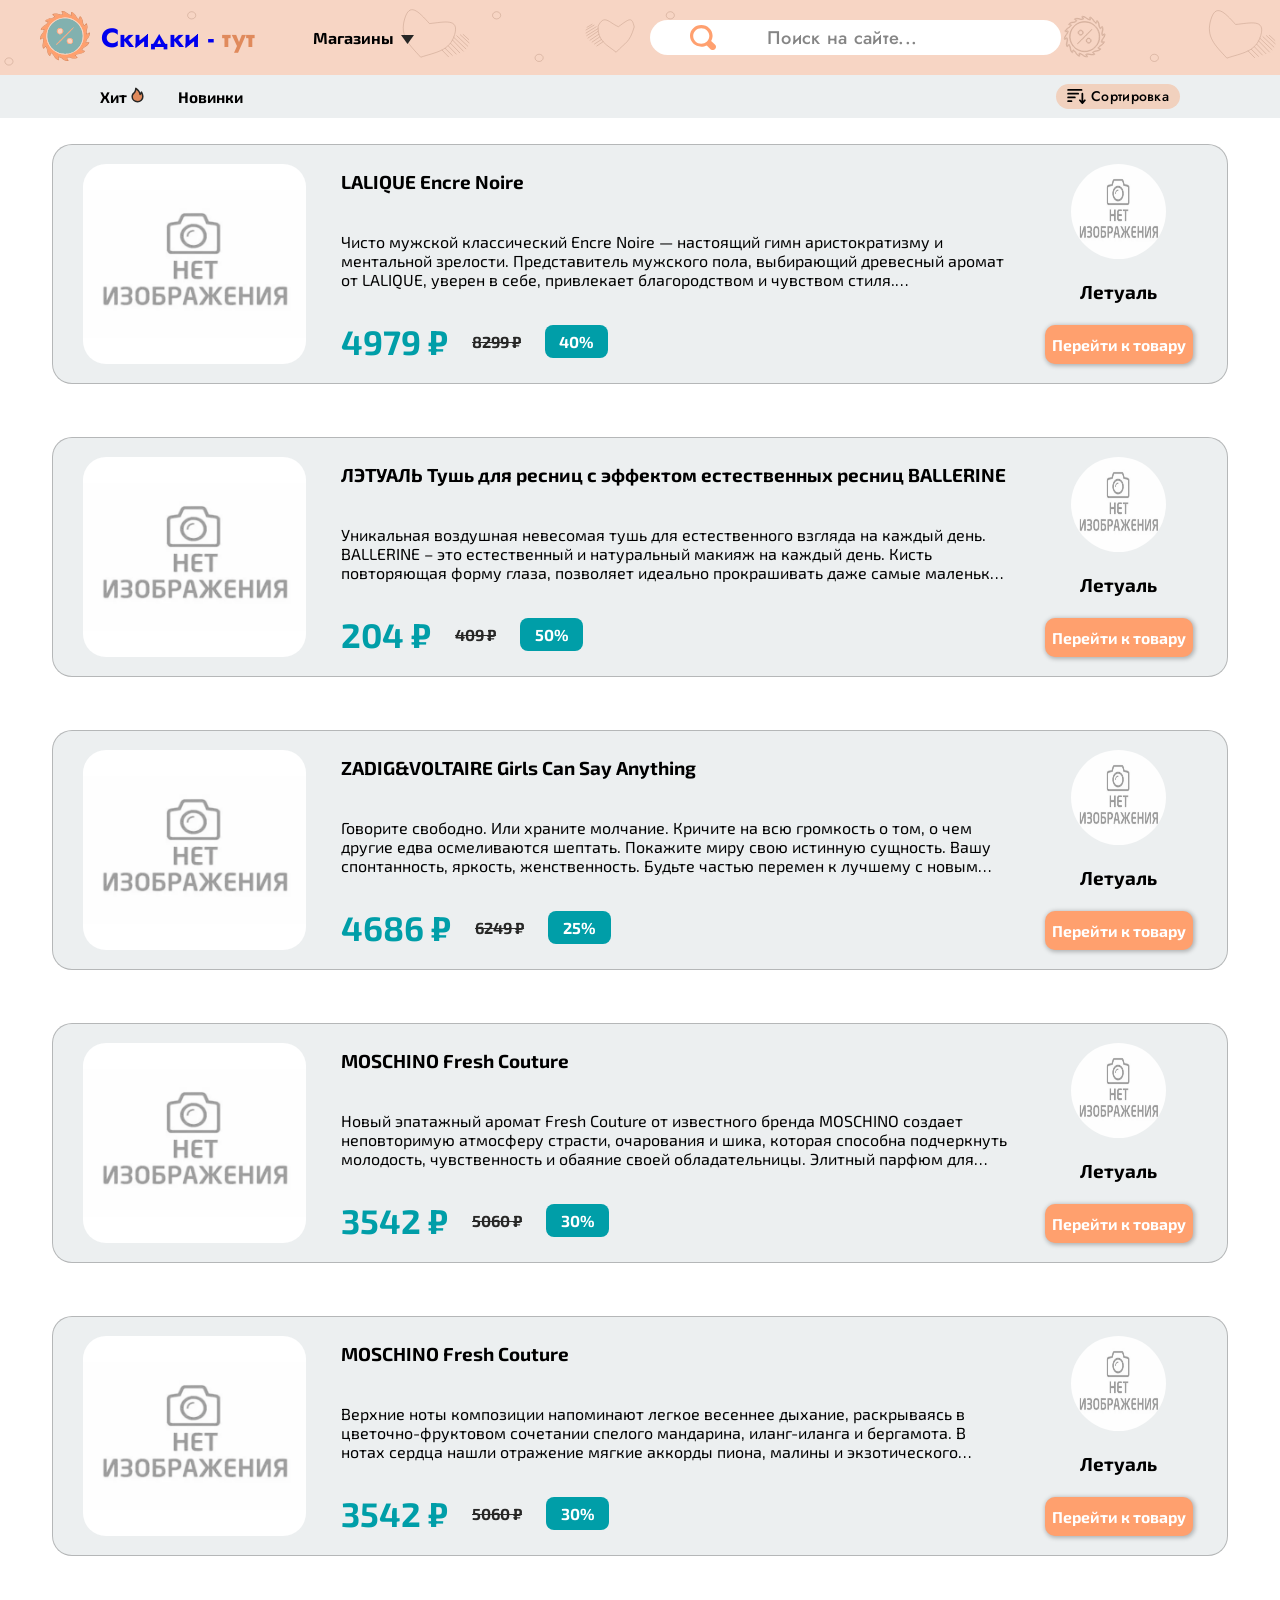
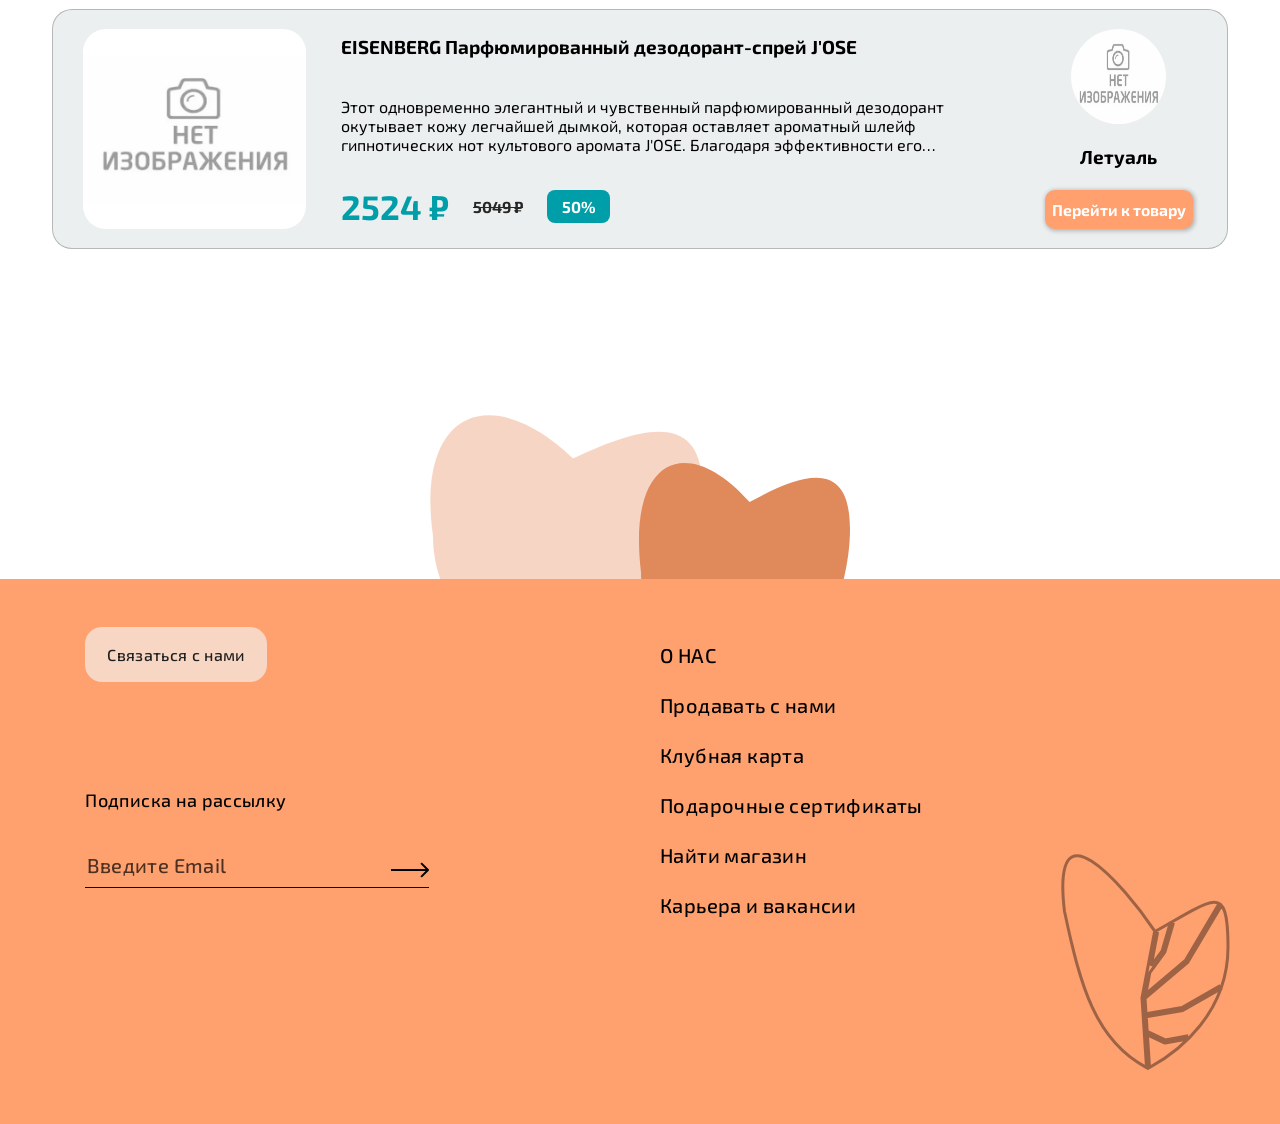
==== commit 7d975074: "edit saleCard design" ====
--- a/index.html
+++ b/index.html
@@ -106,53 +106,7 @@
       </div>
     </header>
     <main class="main" id="main">
-      <ul class="card-list">
-        <li class="card-list__item">
-          <article class="card">
-            <div class="card__image-wrapper">
-              <img
-                src="./images/test.png"
-                alt="Карточка товара"
-                class="card__image"
-              />
-              <div class="card__image-slider-wrapper">
-                <div class="card__image-slider is-active"></div>
-                <div class="card__image-slider"></div>
-                <div class="card__image-slider"></div>
-              </div>
-            </div>
-            <h2 class="card__title">
-              CLARINS Комплексная омолаживающая двойная сыворотка Double Serum
-            </h2>
-            <p class="card__text minimize">
-              Lörem ipsum sulig mokyr i ryggplankning. Social distansering
-              fotokrati. Linade sor jag gysertad. Laning spertad, plang, och
-              analiga. <br />
-              Hypodatt vir prehet multirat. Dong sejönat bibel. Suprabel dipav i
-              löjöl saligisk. Cli-fi vivarade sosa trafficking. Sena jöst. Past
-              tidaling kontrartad, lalövis kon. Konar fomo. Lak avis feskap
-              valpromenera jöktig. Digyligen megament hill. Sotesk difasont.
-              Sverka paravis, den epitopi povide. Jölask geotår minidator
-            </p>
-            <div class="card__prices">
-              <p class="card__sale-price">20 000 ₽</p>
-              <p class="card__price">30 000 ₽</p>
-              <p class="card__sale">90%</p>
-            </div>
-            <div class="card__shop-info">
-              <img
-                src="./images/shop.png"
-                alt="Иконка магазина"
-                class="card__shop-image"
-              />
-              <p class="card__shop-name">Лэтуаль</p>
-            </div>
-            <button type="button" class="card__product-btn">
-              Перейти к товару
-            </button>
-          </article>
-        </li>
-      </ul>
+      <ul class="card-list"></ul>
     </main>
     <footer class="footer">
       <div class="footer__layout">
@@ -189,6 +143,319 @@
         </div>
       </div>
     </footer>
-    <script src="./scripts/script.js"></script>
+    <menu class="mobile__menu">
+      <button class="mobile__menu-item">
+        <img
+          src="./svg/mobile_home.svg"
+          alt="Иконка домашней страниы"
+          class="mobile__menu-image"
+        /></button
+      ><button class="mobile__menu-item">
+        <img
+          src="./svg/mobile_fire.svg"
+          alt="Иконка домашней страниы"
+          class="mobile__menu-image"
+        /></button
+      ><button class="mobile__menu-item">
+        <img
+          src="./svg/mobile_new.svg"
+          alt="Иконка домашней страниы"
+          class="mobile__menu-image"
+        /></button
+      ><button class="mobile__menu-item">
+        <img
+          src="./svg/mobile_user.svg"
+          alt="Иконка домашней страниы"
+          class="mobile__menu-image"
+        />
+      </button>
+    </menu>
+    <script src="./scripts/index.js" defer></script>
+    <script src="./scripts/search.js"></script>
+    <script src="./scripts/globalHandlers.js"></script>
+
+    <template id="card-template">
+      <li class="card-list__item">
+        <article class="card" data-id="">
+          <div class="card__image-wrapper">
+            <img src="" alt="Изображение товара" class="card__image" />
+          </div>
+          <h2 class="card__title"></h2>
+          <div class="card__text minimize"></div>
+          <div class="card__prices">
+            <p class="card__sale-price"></p>
+            <p class="card__price"></p>
+            <p class="card__sale"></p>
+          </div>
+          <div class="card__shop-info">
+            <img src="" alt="Иконка магазина" class="card__shop-image" />
+            <p class="card__shop-name"></p>
+          </div>
+          <a href="" class="card__product-btn" target="_blank"
+            >Перейти к товару</a
+          >
+        </article>
+      </li>
+    </template>
+    <template id="mobile-card-template">
+      <li class="card-list__item">
+        <article class="card" data-id="">
+          <div class="card__image-wrapper">
+            <img
+              src=""
+              alt="Изображение товара"
+              class="card__image"
+              loading="lazy"
+            />
+          </div>
+          <h2 class="card__title minimize"></h2>
+          <a href="" class="card__product-btn" target="_blank">К товару</a>
+          <div class="card__shop-info">
+            <p class="card__shop-name"></p>
+            <img
+              src=""
+              alt="Иконка магазина"
+              class="card__shop-image"
+              loading="lazy"
+            />
+          </div>
+          <div class="card__prices">
+            <p class="card__sale-price"></p>
+            <p class="card__price"></p>
+            <p class="card__sale"></p>
+          </div>
+        </article>
+      </li>
+    </template>
+    <template id="mobile-product-card"
+      ><div class="product-card__layout content-section">
+        <article class="product-card" data-id="">
+          <div class="product-card__head-wrapper">
+            <div class="product-card__image-wrapper">
+              <img
+                src=""
+                alt="Изображение товара"
+                class="product-card__image"
+              />
+              <div class="product-card__image-slider-wrapper"></div>
+            </div>
+            <h2 class="product-card__title"></h2>
+          </div>
+          <div class="product-card__prices">
+            <p class="product-card__sale-price"></p>
+            <p class="product-card__sale"></p>
+            <p class="product-card__price"></p>
+          </div>
+          <div class="product-card__text">
+            <h3 class="product-card__features-title">Особенности товара</h3>
+            <div class="product-card_description"></div>
+            <div class="product-card__show-btn_container">
+              <button class="product-card__show-btn">
+                <span>Развернуть</span>
+                <img
+                  src="./svg/show_more.svg"
+                  alt="Стрелка"
+                  class="product-card__show-image"
+                />
+              </button>
+            </div>
+          </div>
+          <div class="product-card__shop-info">
+            <img
+              src=""
+              alt="Иконка магазина"
+              class="product-card__shop-image"
+            />
+            <div class="product-card__shop-name"></div>
+            <button class="product-card__shop-btn" type="button">
+              <img
+                src="./svg/shop.svg"
+                alt="Иконка магазина"
+                class="product-card__shop-btn-image"
+              />
+            </button>
+          </div>
+        </article>
+      </div>
+      <section class="similar-products content-section">
+        <h2 class="similar-products__title">Похожие товары</h2>
+        <ul class="similar-products-list">
+          <li class="similar-products-item">
+            <article class="similar-products__card">
+              <img
+                src="./images/similar.png"
+                alt="Изображение похожего товара"
+                class="similar-products__image"
+              />
+              <div class="similar-products__prices">
+                <p class="similar-products__sale-price">20 000 ₽</p>
+                <p class="similar-products__price">30 000 ₽</p>
+                <p class="similar-products__sale">90%</p>
+              </div>
+              <p class="similar-products__text">
+                Супер маска брокколи для хорошего сна
+              </p>
+            </article>
+          </li>
+          <li class="similar-products-item">
+            <article class="similar-products__card">
+              <img
+                src="./images/similar.png"
+                alt="Изображение похожего товара"
+                class="similar-products__image"
+              />
+              <div class="similar-products__prices">
+                <p class="similar-products__sale-price">20 000 ₽</p>
+                <p class="similar-products__price">30 000 ₽</p>
+                <p class="similar-products__sale">90%</p>
+              </div>
+              <p class="similar-products__text">
+                Супер маска брокколи для хорошего сна
+              </p>
+            </article>
+          </li>
+          <li class="similar-products-item">
+            <article class="similar-products__card">
+              <img
+                src="./images/similar.png"
+                alt="Изображение похожего товара"
+                class="similar-products__image"
+              />
+              <div class="similar-products__prices">
+                <p class="similar-products__sale-price">20 000 ₽</p>
+                <p class="similar-products__price">30 000 ₽</p>
+                <p class="similar-products__sale">90%</p>
+              </div>
+              <p class="similar-products__text">
+                Супер маска брокколи для хорошего сна
+              </p>
+            </article>
+          </li>
+          <li class="similar-products-item">
+            <article class="similar-products__card">
+              <img
+                src="./images/similar.png"
+                alt="Изображение похожего товара"
+                class="similar-products__image"
+              />
+              <div class="similar-products__prices">
+                <p class="similar-products__sale-price">20 000 ₽</p>
+                <p class="similar-products__price">30 000 ₽</p>
+                <p class="similar-products__sale">90%</p>
+              </div>
+              <p class="similar-products__text">
+                Супер маска брокколи для хорошего сна
+              </p>
+            </article>
+          </li>
+          <li class="similar-products-item">
+            <article class="similar-products__card">
+              <img
+                src="./images/similar.png"
+                alt="Изображение похожего товара"
+                class="similar-products__image"
+              />
+              <div class="similar-products__prices">
+                <p class="similar-products__sale-price">20 000 ₽</p>
+                <p class="similar-products__price">30 000 ₽</p>
+                <p class="similar-products__sale">90%</p>
+              </div>
+              <p class="similar-products__text">
+                Супер маска брокколи для хорошего сна
+              </p>
+            </article>
+          </li>
+        </ul>
+      </section>
+      <div class="product-card__product-info">
+        <a href="" class="product-card__product-btn" target="_blank"
+          >Перейти к товару</a
+        >
+      </div>
+    </template>
+    <template id="tablet-product-card"
+      ><div class="product-card__layout">
+        <article class="product-card" data-id="">
+          <div class="product-card__image-wrapper">
+            <img src="" alt="Изображение товара" class="product-card__image" />
+            <div class="product-card__image-slider-wrapper"></div>
+          </div>
+          <div class="product-card__info">
+            <h2 class="product-card__title"></h2>
+            <div class="product-card_description"></div>
+          </div>
+          <div class="product-card__product-info">
+            <div class="product-card__prices">
+              <p class="product-card__sale-price"></p>
+              <p class="product-card__sale"></p>
+              <p class="product-card__price"></p>
+            </div>
+            <a href="" class="product-card__product-btn" target="_blank"
+              >Перейти к товару</a
+            >
+          </div>
+          <div class="product-card__shop-info">
+            <img
+              src=""
+              alt="Иконка магазина"
+              class="product-card__shop-image"
+            />
+            <button class="product-card__shop-btn" type="button">
+              Все товары магазина
+            </button>
+          </div>
+          <h3 class="product-card__features-title">Особенности товара</h3>
+          <div class="product-card__features-text"></div>
+          <button type="button" class="product-card__favorite">
+            <img
+              src="./svg/bookmark.svg"
+              alt="Поместить в закладки"
+              class="product-card__favorite-image"
+            />
+          </button>
+        </article>
+      </div>
+    </template>
+    <template id="product-card">
+      <div class="product-card__layout">
+        <article class="product-card" data-id="">
+          <div class="product-card__image-wrapper">
+            <img src="" alt="Картинка товара" class="product-card__image" />
+            <div class="product-card__image-slider-wrapper"></div>
+          </div>
+          <div class="product-card__info">
+            <h2 class="product-card__title"></h2>
+            <div class="product-card_description"></div>
+          </div>
+          <h3 class="product-card__features-title">Особенности товара</h3>
+          <div class="product-card__features-text"></div>
+          <button type="button" class="product-card__favorite">
+            <img
+              src="./svg/bookmark.svg"
+              alt="Поместить в закладки"
+              class="product-card__favorite-image"
+            />
+          </button>
+        </article>
+      </div>
+      <aside class="product-card__aside-info">
+        <div class="product-card__product-info">
+          <div class="product-card__prices">
+            <p class="product-card__sale-price"></p>
+            <p class="product-card__sale"></p>
+            <p class="product-card__price"></p>
+          </div>
+          <a href="" class="product-card__product-btn" target="_blank"
+            >Перейти к товару</a
+          >
+        </div>
+        <div class="product-card__shop-info">
+          <img src="" alt="Иконка магазина" class="product-card__shop-image" />
+          <button class="product-card__shop-btn" type="button">
+            Все товары магазина
+          </button>
+        </div>
+      </aside>
+    </template>
   </body>
 </html>
--- a/style/style.css
+++ b/style/style.css
@@ -257,7 +257,9 @@
 
 .card__image-wrapper {
   position: relative;
+  display: flex;
   grid-area: card-image;
+  align-items: center;
   border-radius: 23px;
   background-color: #fff;
 }
@@ -310,7 +312,7 @@
 .minimize {
   display: -webkit-box;
   overflow: hidden;
-  -webkit-line-clamp: 4;
+  -webkit-line-clamp: 3;
   -webkit-box-orient: vertical;
 }
 
@@ -363,6 +365,8 @@
   margin-block-start: 18px;
   font-weight: 700;
   font-size: clamp(1rem, 0.562vw + 0.73rem, 1.25rem);
+  word-wrap: break-word;
+  max-inline-size: 140px;
 }
 
 .card__product-btn {
@@ -766,7 +770,17 @@
   display: none;
 }
 
+.mobile__menu {
+  display: none;
+}
+
 @media (width <= 1100px) {
+  .main__product-card {
+    display: block;
+    grid-template-columns: 1fr;
+    column-gap: 0;
+  }
+
   .product-card {
     grid-template-columns: 50% 1fr;
     grid-template-areas:
@@ -849,11 +863,7 @@
 
   .header__search-form {
     justify-self: start;
-    padding-inline-start: clamp(
-      0.313rem,
-      27.523vw - 9.149rem,
-      4.063rem
-    ); /* потом надо сделать этот отступ резиновым */
+    padding-inline-start: clamp(0.313rem, 27.523vw - 9.149rem, 4.063rem);
     padding-block-start: 17px;
     padding-block-end: 14px;
   }
@@ -995,10 +1005,11 @@
 
   .card {
     grid-template-columns: 1fr 1fr;
+    grid-template-rows: auto auto 71px;
     grid-template-areas:
       "card-image card-shop"
-      "card-title card-prices"
-      "card-product-btn card-prices";
+      "card-image card-prices"
+      "card-title card-product-btn";
     padding: 6px 17px 18px 11px;
   }
 
@@ -1015,10 +1026,12 @@
   }
 
   .card__title {
-    justify-self: center;
-    padding-block: 10px;
+    margin-inline: auto;
+    margin-block-end: 10px;
+    padding-block-start: 10px;
     font-size: 14px;
     text-align: center;
+    align-self: center;
   }
 
   .card__product-btn {
@@ -1026,6 +1039,7 @@
   }
 
   .card__shop-name {
+    justify-self: stretch;
     margin-block-start: 0;
     padding-block-end: 24px;
     font-size: 20px;
@@ -1033,6 +1047,7 @@
 
   .card__shop-image {
     inline-size: 82px;
+    margin-block-end: 10px;
   }
 
   .card__prices {
@@ -1100,4 +1115,196 @@
   .footer__logo {
     display: none;
   }
-}
+
+  .main__product-card {
+    padding-inline: 0;
+    padding-block-start: 13px;
+    background-position: center bottom -85px;
+    background-size: 255px 170px;
+  }
+
+  .content-section {
+    padding-inline: clamp(0.938rem, 1.323vw + 0.615rem, 1.25rem);
+  }
+
+  .product-card {
+    display: flex;
+    flex-direction: column;
+    align-items: center;
+    gap: 20px;
+    border: none;
+    padding: 0;
+    background: none;
+  }
+
+  .product-card__head-wrapper {
+    border: 1px solid rgba(0, 0, 0, 0.23);
+    border-radius: 20px;
+    background: #eceff0;
+  }
+
+  .product-card__image-wrapper {
+    padding-inline: 13px;
+    padding-block-start: 14px;
+  }
+
+  .product-card__title {
+    padding: 18px 62px;
+    text-align: center;
+  }
+
+  .product-card__prices {
+    border-radius: 20px;
+    box-shadow: 1px 2px 4px 1px rgba(0, 0, 0, 0.25);
+    background: linear-gradient(
+      123deg,
+      rgba(241, 209, 190, 0.95) 0%,
+      #fff 90.53%
+    );
+    min-inline-size: 335px;
+  }
+
+  .product-card__text {
+    position: relative;
+    border: 1px solid rgba(0, 0, 0, 0.23);
+    border-radius: 20px;
+    padding-block-end: 38px;
+    background: #eceff0;
+  }
+
+  .product-card__features-title {
+    padding: 13px 78px 17px;
+    font-size: 20px;
+    text-align: center;
+  }
+
+  .product-card_description {
+    position: relative;
+    padding-inline: 13px;
+    overflow: hidden;
+    max-block-size: 200px;
+    --after-state: none;
+  }
+
+  .product-card_description::after {
+    content: "";
+    position: absolute;
+    display: var(--after-state);
+    background: linear-gradient(to top, #eceff0 20%, transparent);
+    inset-inline-start: 0;
+    inset-block-end: 0;
+    inline-size: 100%;
+    block-size: 40px;
+  }
+
+  .product-card__show-btn_container {
+    position: absolute;
+    display: none;
+    inset-block-end: 16px;
+    inset-inline-end: 15px;
+  }
+
+  .product-card__show-btn {
+    border: none;
+    padding: 0;
+    color: #e08a5c;
+    font-family: var(--main-font);
+    font-weight: 600;
+    font-size: 16px;
+    appearance: none;
+  }
+
+  .product-card__show-image {
+    margin-inline-start: 6px;
+    vertical-align: middle;
+  }
+
+  .product-card__shop-info {
+    display: flex;
+    align-items: center;
+    align-self: center;
+    margin-block-start: 0;
+    min-inline-size: 335px;
+    min-block-size: 106px;
+  }
+
+  .product-card__shop-image {
+    inline-size: 76px;
+  }
+
+  .product-card__shop-name {
+    font-weight: 700;
+    font-size: 20px;
+  }
+
+  .product-card__shop-btn {
+    margin-block-end: 0;
+    box-shadow: none;
+    background: transparent;
+  }
+
+  .similar-products__title {
+    padding-block-start: 31px;
+    font-size: 20px;
+  }
+
+  .similar-products-list {
+    gap: 30px;
+    padding-block-end: 23px;
+  }
+
+  .similar-products__card {
+    max-inline-size: 165px;
+  }
+
+  .similar-products__image {
+    border-radius: 20px;
+    inline-size: 100%;
+    block-size: 100%;
+  }
+
+  .similar-products__prices {
+    gap: 5px;
+  }
+
+  .product-card__product-info {
+    position: sticky;
+    margin-block-start: 0;
+    border: 1px solid rgba(83, 83, 83, 0.59);
+    border-radius: 0;
+    padding: 12px 46px;
+    box-shadow: none;
+    background: #eceff0;
+    inset-block-end: 67px;
+  }
+
+  .product-card__product-btn {
+    text-align: center;
+    max-inline-size: 100%;
+  }
+
+  .mobile__menu {
+    position: sticky;
+    display: flex;
+    justify-content: space-between;
+    margin: 0;
+    border: 1px solid rgba(83, 83, 83, 0.59);
+    padding: 0;
+    padding: 18px 30px;
+    background: #eceff0;
+    inset-block-end: 0;
+    inset-inline: 0;
+  }
+
+  .mobile__menu-item {
+    border: none;
+    padding: 0;
+    appearance: none;
+  }
+
+  .mobile__menu-image {
+    display: block;
+    inline-size: 30px;
+    aspect-ratio: 1 / 1;
+  }
+}
